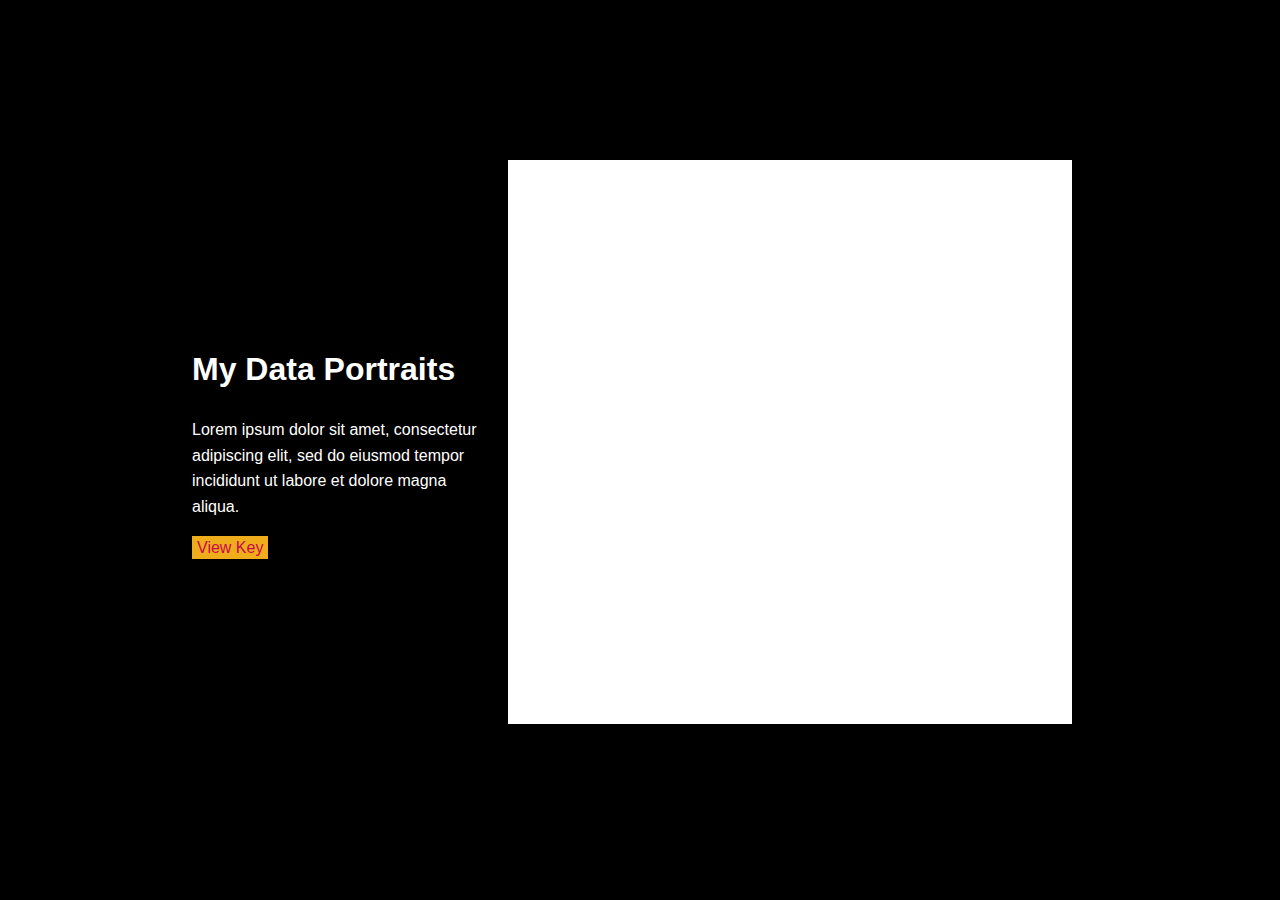
==== data-portrait/index.html @ 2e546665 "Add files via upload" ====
<!DOCTYPE html PUBLIC "-//W3C//DTD XHTML 1.0 Transitional//EN" "http://www.w3.org/TR/xhtml1/DTD/xhtml1-transitional.dtd">
<html xmlns="http://www.w3.org/1999/xhtml">
  <head>
    <title>ARTS 486 :: Transcoding Data</title>
    <script src="https://cdnjs.cloudflare.com/ajax/libs/jquery/3.4.1/jquery.min.js" integrity="sha256-CSXorXvZcTkaix6Yvo6HppcZGetbYMGWSFlBw8HfCJo=" crossorigin="anonymous"></script>
    <script src="https://cdn.jsdelivr.net/npm/p5@1.0.0/lib/p5.js"></script>
    <script src="js/survey.js"></script>
    <link rel="stylesheet" href="css/survey.css">
    <link href="https://fonts.googleapis.com/css?family=Roboto+Mono:300,400,700&display=swap" rel="stylesheet"> 
  </head>
  <body>

    <div class="wrapper">
      <div id="portrait-holder">
        <div id="portrait-info">
        <h1>My Data Portraits</h1>
        <p>Lorem ipsum dolor sit amet, consectetur adipiscing elit, sed do eiusmod tempor incididunt ut labore et dolore magna aliqua.</p>
        <p><a id="key-btn" href="#">View Key</a></p>
        </div>
        <div id="portrait">
          <div id="sketch-over">
            <a id="close" href="#"><img src="images/close.svg"></a>
            key goes here (use a 500x500 image)
          </div>
          <div id="sketch"></div>
          <div class="dotstyle dotstyle-fillup">
            <ul id="nav">
            </ul>
          </div>
        </div>
      </div>
    </div>

    <script>
      $( "#key-btn, #close" ).click(function() {
        $( "#sketch-over" ).toggleClass( "active" );
        return false;
      });
    </script>

  </body>
</html>
---- data-portrait/css/survey.css ----
@import url("/css/normalize.css");

@font-face {
  font-family: C-Medium;
  src: url('/css/CeraPRO-MediumItalic.WOFF');
}

/* vars */
:root {
  --background-color: #000000;
  --link-color: #E2E3E3;
  --alt-link-color: #CEDC00;
  --body-color: #111;
  --charcoal-grey: #575655;
  --light-grey: #A9AAAA;
  --lighter-grey: #C6C7C6;
  --lightest-grey: #E2E3E3;
}

html {
    margin: 0;
}

body {
    background-color: var(--background-color);
    text-align: left;
    margin: 0;
    color: var(--body-color);
    font-family: 'C-Medium', Helvetica, sans-serif; 
    font-size: 12px;
    font-weight: 400;
    line-height: 1.6;
    min-width: 320px;
    height: 100%;
    position: relative;;
}

.wrapper {
    position: relative;
    max-width: 960px;
    margin: 0 auto;
}

.grid div {
  background-color:rgba(0,0,0,0.1);
}

#portrait-holder {
  display: flex;
  align-items: center;
  justify-content: center;
  width: 100%;
  height: 100vh;
}

#portrait {

}

#portrait-info {
  width: 300px;
  color: #fff;
}

#portrait-info a {
  transition: color, background-color .35s ease-in-out;
  padding: 3px 5px;
  color: #c9084c;
  text-decoration: none;
  background-color: #efad1b;
}

#portrait-info a:hover {
  background-color: #c9084c;
  color: #efad1b;
}

#sketch-over {
  transition: all .35s ease-in-out;
  visibility: hidden;
  opacity: 0;
  position: absolute;
  z-index: 999999;
  background-color: #fff;
  width: 500px;
  height: 500px;
  padding: 2em;
  margin: 0 1em;
}

#close {
  z-index: 2;
  width: 25px;
  height: 25px;
  position: absolute;
  right: 2em;
  top: 2em;
}


#sketch-over.active {
  visibility: visible;
  opacity: 1;
}

#sketch {
  background-color: #fff;
  width: 500px;
  height: 500px;
  padding: 2em;
  margin: 0 1em;
}

img {
  width: 100%;
  height: auto;
  display: block;
}

.dotstyle {
  margin: 1em;
}

.dotstyle ul {
  float: right;
  position: relative;
  display: inline-block;
  margin: 0;
  padding: 0;
  list-style: none;
  cursor: default;
}

.dotstyle li {
  position: relative;
  display: block;
  float: left;
  margin: 0 .25em;
  width: .85em;
  height: .85em;
  cursor: pointer;
}

.dotstyle li:last-child {
  margin-right: 0;
}

.dotstyle li a {
  top: 0;
  left: 0;
  width: 100%;
  height: 100%;
  outline: none;
  border-radius: 50%;
  background-color: #fff;
  background-color: rgba(255,255,255,0.3);
  text-indent: -999em;
  cursor: pointer; /* make the text accessible to screen readers */
  position: absolute;
  transition: background-color .35s ease-in-out;
}

.dotstyle li.current a, .dotstyle li a:hover {
  background-color: #fff;
}

/* for variable type sizing */
@media screen and (min-width: 320px) {
  body {
    font-size: calc(12px + 4 * ((100vw - 320px) / 960));
  }
}

@media screen and (min-width: 1280px) {
  body {
    font-size: 16px;
  }
}
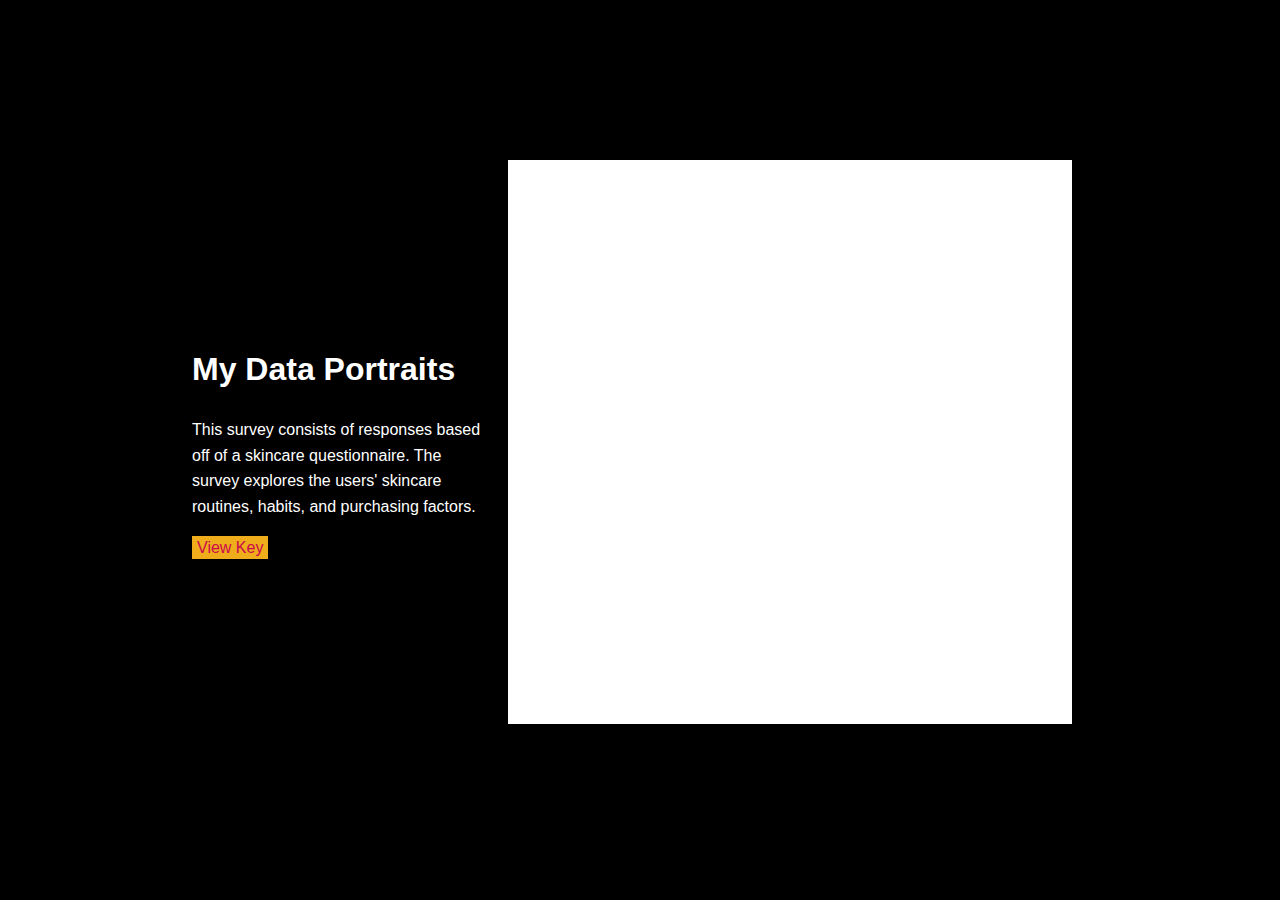
==== commit f8b84760: "Add files via upload" ====
--- a/data-portrait/index.html
+++ b/data-portrait/index.html
@@ -14,13 +14,13 @@
       <div id="portrait-holder">
         <div id="portrait-info">
         <h1>My Data Portraits</h1>
-        <p>Lorem ipsum dolor sit amet, consectetur adipiscing elit, sed do eiusmod tempor incididunt ut labore et dolore magna aliqua.</p>
+        <p>This survey consists of responses based off of a skincare questionnaire. The survey explores the users' skincare routines, habits, and purchasing factors. </p>
         <p><a id="key-btn" href="#">View Key</a></p>
         </div>
         <div id="portrait">
           <div id="sketch-over">
             <a id="close" href="#"><img src="images/close.svg"></a>
-            key goes here (use a 500x500 image)
+            <img src="images/key.png" />
           </div>
           <div id="sketch"></div>
           <div class="dotstyle dotstyle-fillup">
